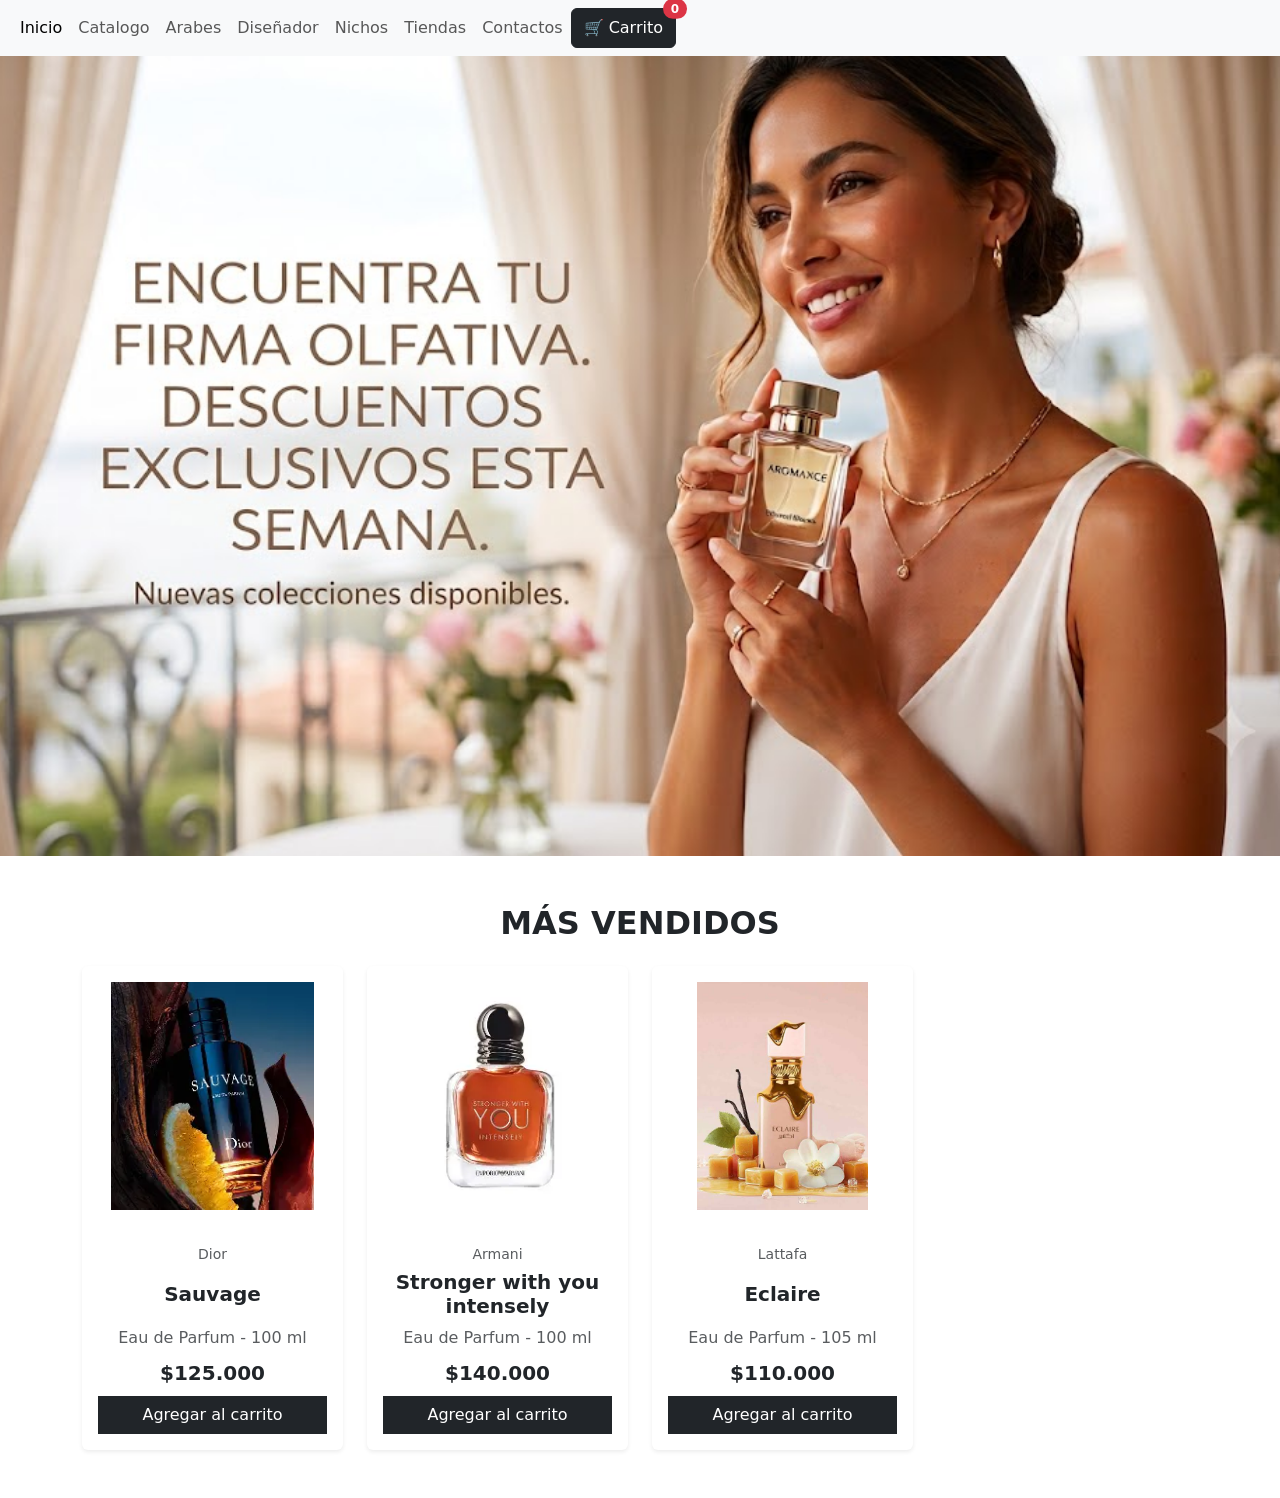
==== index.html @ 147b836c "carrito y nicho" ====
<!DOCTYPE html>
<html lang="en">
<head>
    <meta charset="UTF-8">
    <meta name="viewport" content="width=device-width, initial-scale=1.0">
    <title>Document</title>
    <link rel="stylesheet" href="css/style.css">
    <link href="https://cdn.jsdelivr.net/npm/bootstrap@5.3.8/dist/css/bootstrap.min.css" rel="stylesheet" integrity="sha384-sRIl4kxILFvY47J16cr9ZwB07vP4J8+LH7qKQnuqkuIAvNWLzeN8tE5YBujZqJLB" crossorigin="anonymous">
    <script src="https://cdn.jsdelivr.net/npm/bootstrap@5.3.8/dist/js/bootstrap.bundle.min.js" integrity="sha384-FKyoEForCGlyvwx9Hj09JcYn3nv7wiPVlz7YYwJrWVcXK/BmnVDxM+D2scQbITxI" crossorigin="anonymous"></script>
</head>
<body>

  <nav class="navbar navbar-expand-lg bg-body-tertiary">
    <div class="container-fluid">
      <button class="navbar-toggler" type="button" data-bs-toggle="collapse" data-bs-target="#navbarSupportedContent" aria-controls="navbarSupportedContent" aria-expanded="false" aria-label="Toggle navigation">
        <span class="navbar-toggler-icon"></span>
      </button>
      <div class="collapse navbar-collapse" id="navbarSupportedContent">
        <ul class="navbar-nav me-auto mb-2 mb-lg-0">
          <li class="nav-item">
            <a class="nav-link active" aria-current="page" href="index.html">Inicio</a>
          </li>
          <li class="nav-item">
            <a class="nav-link" href="catalogo.html">Catalogo</a>
          </li>
          <li class="nav-item">
            <a class="nav-link" href="arabes.html">Arabes</a>
          </li>
          <li class="nav-item">
            <a class="nav-link" href="diseñador.html">Diseñador</a>
          </li>
          <li class="nav-item">
            <a class="nav-link" href="nicho.html">Nichos</a>
          </li>
          <li class="nav-item">
            <a class="nav-link" href="tiendas.html">Tiendas</a>
          </li>
          <li class="nav-item">
            <a class="nav-link" href="contacto.html">Contactos</a>
          </li>
          <button class="btn btn-dark position-relative" type="button" data-bs-toggle="offcanvas" data-bs-target="#offcanvasCarrito">
           🛒 Carrito
          <span id="contador-carrito" class="position-absolute top-0 start-100 translate-middle badge rounded-pill bg-danger">
                  0
          </span>
          </button>
          </li>

        </ul>
      </div>
    </div>
  </nav>

<div id="carouselInicio" class="carousel slide" data-bs-ride="carousel">
  <div class="carousel-inner" style="height: 800px !important;">
    <div class="carousel-item active h-100">
      <img src="img/assets/watermarked_img_4464425131527519554.jpg" class="d-block w-100 h-100" alt="Encuentra tu firma olfativa" style="object-fit: cover; object-position: center 20%;">
    </div>
    <div class="carousel-item h-100">
      <img src="img/assets/hombre-con-blue-chanel.jpg" class="d-block w-100 h-100" alt="Perfumes para hombre" style="object-fit: cover; object-position: center 40%;">
    </div>
  </div>
</div>



  <section class="container my-5">
  <h2 class="text-center mb-4 fw-bold">MÁS VENDIDOS</h2>

  <div class="row row-cols-1 row-cols-sm-2 row-cols-md-3 row-cols-lg-4 g-4">

    
    <div class="col">
      <div class="card h-100 border-0 shadow-sm">
        <img src="img/diseñador/descargar.webp" class="card-img-top p-3" alt="Dior Sauvage">
        <div class="card-body text-center d-flex flex-column justify-content-between">
          <div>
            <span class="text-muted small">Dior</span>
            <h5 class="card-title fw-bold mt-1">Sauvage</h5>
            <p class="card-text text-muted">Eau de Parfum - 100 ml</p>
          </div>
          <div>
            <p class="fw-bold text-dark fs-5 my-2">$125.000</p>
            <button onclick="agregarAlCarrito('Sauvage', 125000)" class="btn btn-dark w-100 rounded-0">Agregar al carrito</button>
          </div>
        </div>
      </div>
    </div>


    
    <div class="col">
      <div class="card h-100 border-0 shadow-sm">
        <img src="img/diseñador/OIP (6).webp" class="card-img-top p-3" alt="Stronger with you intensely">
        <div class="card-body text-center d-flex flex-column justify-content-between">
          <div>
            <span class="text-muted small">Armani</span>
            <h5 class="card-title fw-bold mt-1">Stronger with you intensely</h5>
            <p class="card-text text-muted">Eau de Parfum - 100 ml</p>
          </div>
          <div>
            <p class="fw-bold text-dark fs-5 my-2">$140.000</p>
            <button onclick="agregarAlCarrito('Stronger with you intensely', 140000)" class="btn btn-dark w-100 rounded-0">Agregar al carrito</button>

          </div>
        </div>
      </div>
    </div>

    
    <div class="col">
      <div class="card h-100 border-0 shadow-sm">
        <img src="img/arabe/images (2).jpg" class="card-img-top p-3" alt="Eclaire">
        <div class="card-body text-center d-flex flex-column justify-content-between">
          <div>
            <span class="text-muted small">Lattafa</span>
            <h5 class="card-title fw-bold mt-1">Eclaire</h5>
            <p class="card-text text-muted">Eau de Parfum - 105 ml</p>
          </div>
          <div>
            <p class="fw-bold text-dark fs-5 my-2">$110.000</p>
            <button onclick="agregarAlCarrito('Eclaire', 110000)" class="btn btn-dark w-100 rounded-0">Agregar al carrito</button>
          </div>
        </div>
      </div>
    </div>

  </div>
</section>





<!-- Panel Deslizable del Carrito -->
<div class="offcanvas offcanvas-end" tabindex="-1" id="offcanvasCarrito" aria-labelledby="offcanvasCarritoLabel">
  <div class="offcanvas-header border-bottom">
    <h5 class="offcanvas-title fw-bold" id="offcanvasCarritoLabel">Mi Carrito</h5>
    <button type="button" class="btn-close" data-bs-dismiss="offcanvas" aria-label="Close"></button>
  </div>
  
  <div class="offcanvas-body d-flex flex-column">
    <!-- Lista donde se renderizan los productos -->
    <ul id="lista-carrito" class="list-group list-group-flush mb-auto">
      <li class="list-group-item text-muted text-center py-4">El carrito está vacío</li>
    </ul>

    <!-- Resumen de pago -->
    <div class="border-top pt-3">
      <div class="d-flex justify-content-between fw-bold fs-5 mb-3">
        <span>Total:</span>
        <span id="total-carrito">$0</span>
      </div>
      <button class="btn btn-dark w-100 rounded-0 py-2">Finalizar Compra</button>
    </div>
  </div>
</div>

</body>


<script>
  const carrito = [];

  function agregarAlCarrito(nombre, precio) {
    carrito.push({ nombre, precio });
    actualizarCarritoUI();
  }

  function eliminarDelCarrito(index) {
    carrito.splice(index, 1);
    actualizarCarritoUI();
  }

  function actualizarCarritoUI() {
    const contador = document.getElementById('contador-carrito');
    const lista = document.getElementById('lista-carrito');
    const totalElement = document.getElementById('total-carrito');

    // 1. Actualizar el contador del botón
    contador.textContent = carrito.length;

    // 2. Si está vacío, mostrar mensaje por defecto
    if (carrito.length === 0) {
      lista.innerHTML = '<li class="list-group-item text-muted text-center py-4">El carrito está vacío</li>';
      totalElement.textContent = '$0';
      return;
    }

    // 3. Renderizar items y calcular suma
    lista.innerHTML = '';
    let total = 0;

    carrito.forEach((producto, index) => {
      total += producto.precio;
      lista.innerHTML += `
        <li class="list-group-item d-flex justify-content-between align-items-center px-0 py-3">
          <div>
            <h6 class="my-0 fw-bold">${producto.nombre}</h6>
            <small class="text-muted">$${producto.precio.toLocaleString('es-CL')}</small>
          </div>
          <button class="btn btn-sm btn-outline-danger border-0" onclick="eliminarDelCarrito(${index})">✕</button>
        </li>
      `;
    });

    totalElement.textContent = `$${total.toLocaleString('es-CL')}`;
  }
</script>


</html>
---- css/style.css ----
body {
    font-family: Arial, sans-serif;
    background-color: #f8f9fa;
}

footer {
    background-color: #000000;
    color: #ffffff;
    text-align: center;
    padding: 15px 0;
    margin-top: 30px;
}
.extracto-seccion {
    text-align: center;
    max-width: 800px;
    margin: 20px auto;
    padding: 0 15px;
}
.menu-custom {
    background-color: #0d6efd;
    padding: 10px;
    text-align: center;
}

.menu-custom a {
    color: #ffffff;
    text-decoration: none;
    font-weight: bold;
    margin: 0 5px;
}

.menu-custom a:hover {
    text-decoration: underline;
}
.colorUnico {
    color: #5f0202;
    font-family: 'Franklin Gothic Medium', 'Arial Narrow', Arial, sans-serif;
}

/* 1. Controla el tamaño y encuadre de las imágenes */
.card-img-top {
  height: 260px;
  object-fit: contain; /* Usa 'cover' si prefieres que la imagen llene la tarjeta sin dejar espacios */
}

/* 2. Reserva un espacio uniforme para títulos de 1 o 2 líneas */
.card-title {
  min-height: 48px;
  display: flex;
  align-items: center;
  justify-content: center;
  margin-bottom: 0.5rem;
}
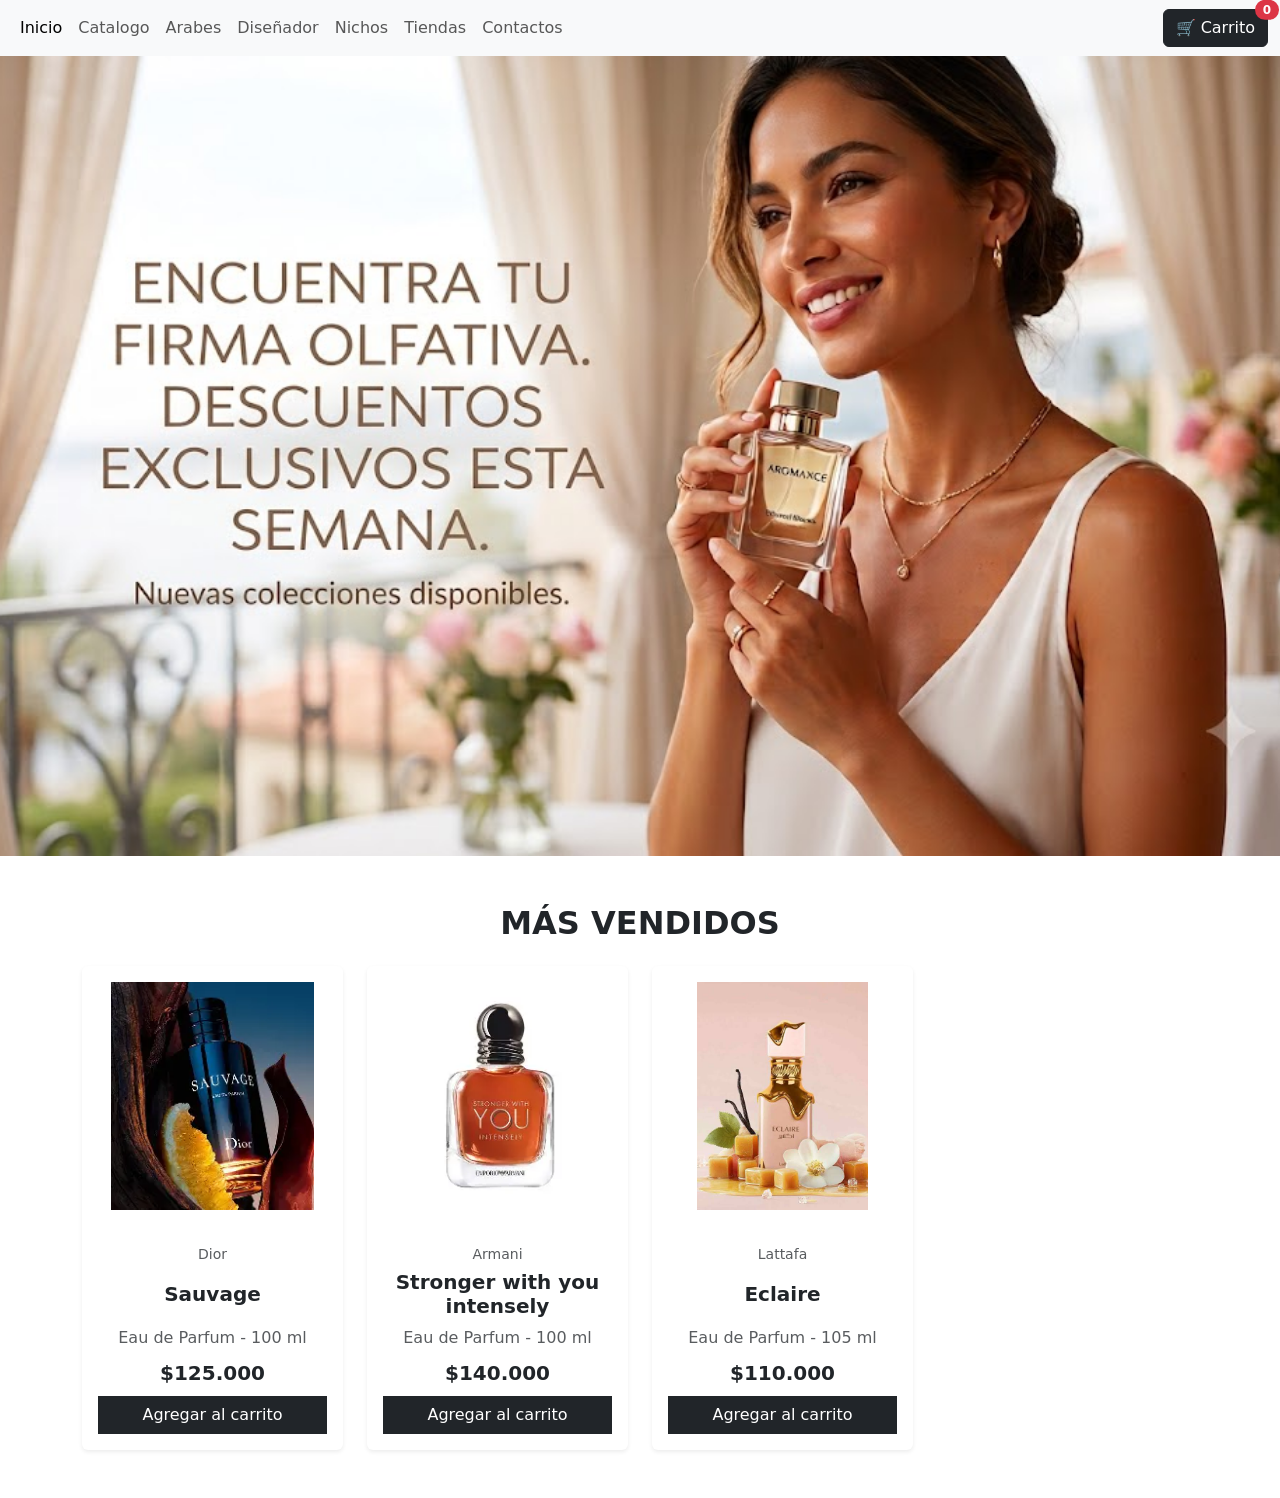
==== commit a1511898: "cambio posicion carrito en nav" ====
--- a/index.html
+++ b/index.html
@@ -38,15 +38,13 @@
           <li class="nav-item">
             <a class="nav-link" href="contacto.html">Contactos</a>
           </li>
-          <button class="btn btn-dark position-relative" type="button" data-bs-toggle="offcanvas" data-bs-target="#offcanvasCarrito">
+        </ul>
+        <button class="btn btn-dark position-relative" type="button" data-bs-toggle="offcanvas" data-bs-target="#offcanvasCarrito">
            🛒 Carrito
           <span id="contador-carrito" class="position-absolute top-0 start-100 translate-middle badge rounded-pill bg-danger">
                   0
           </span>
           </button>
-          </li>
-
-        </ul>
       </div>
     </div>
   </nav>
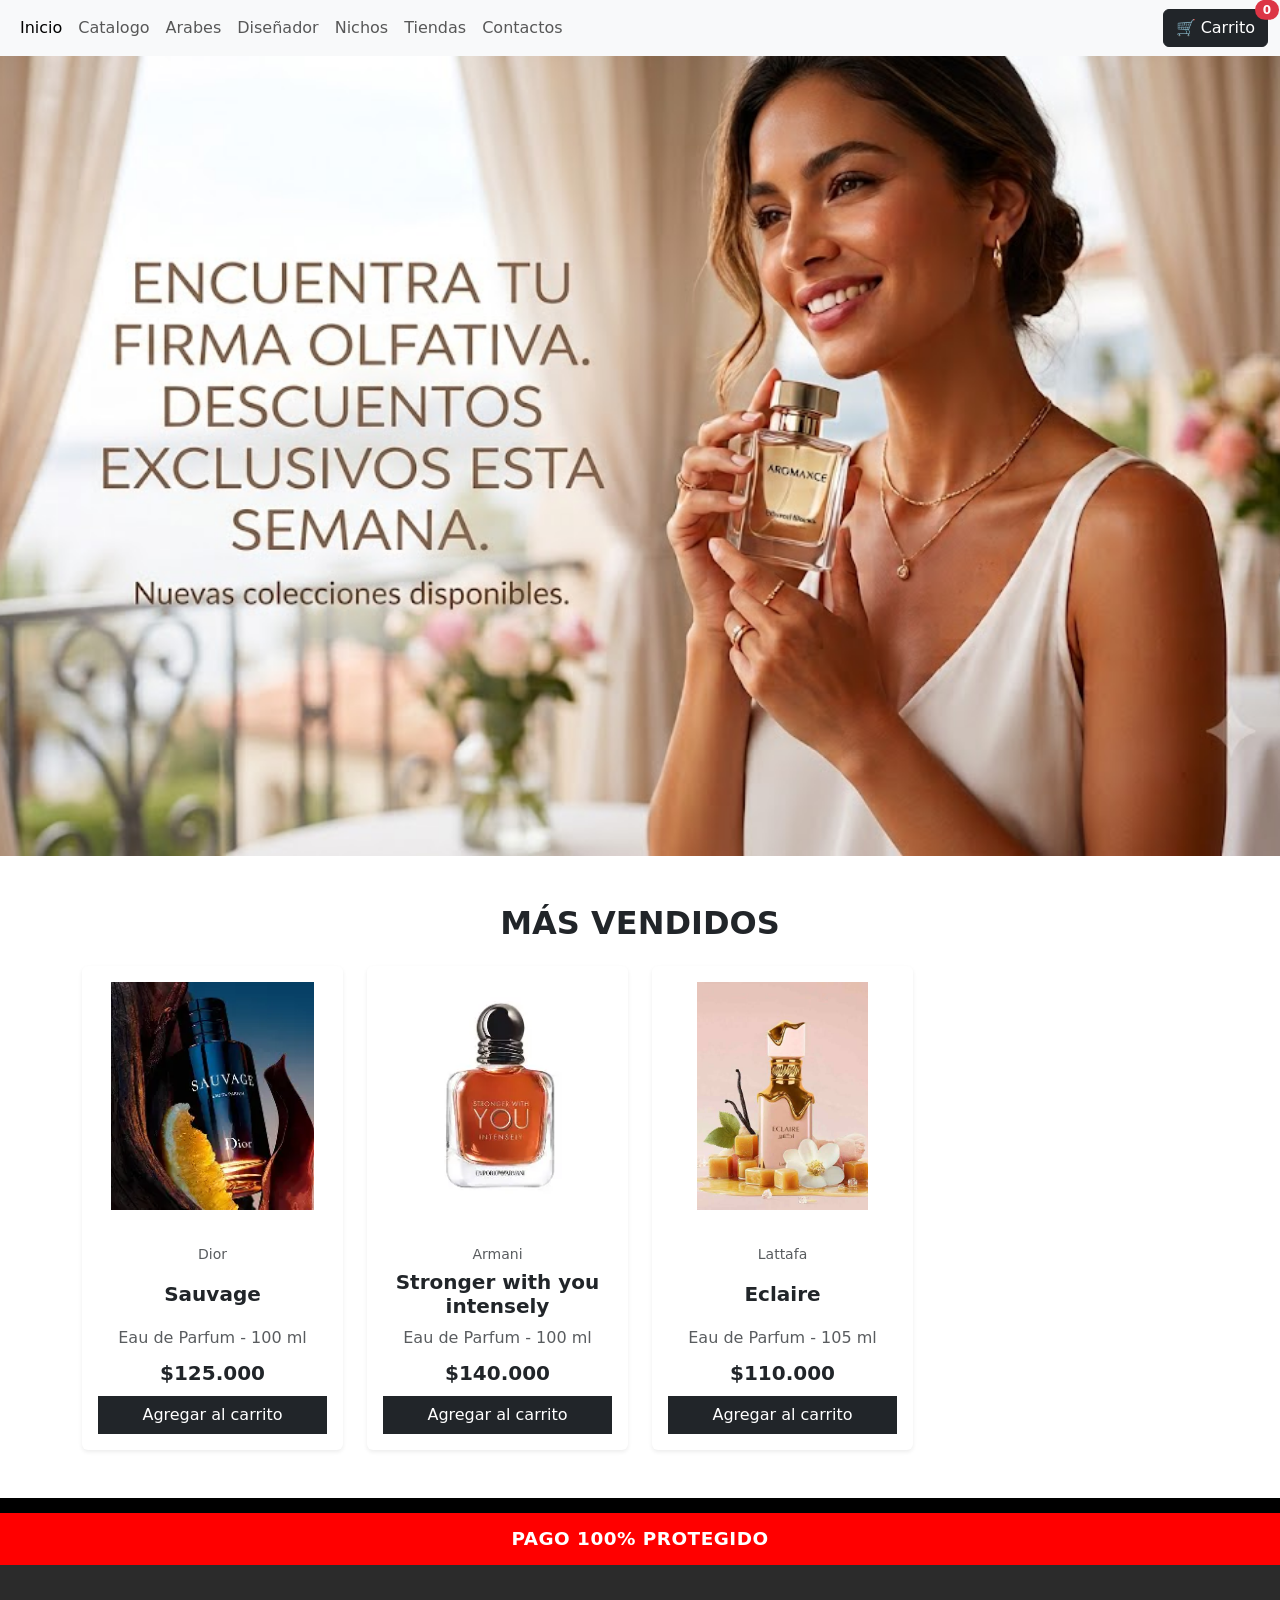
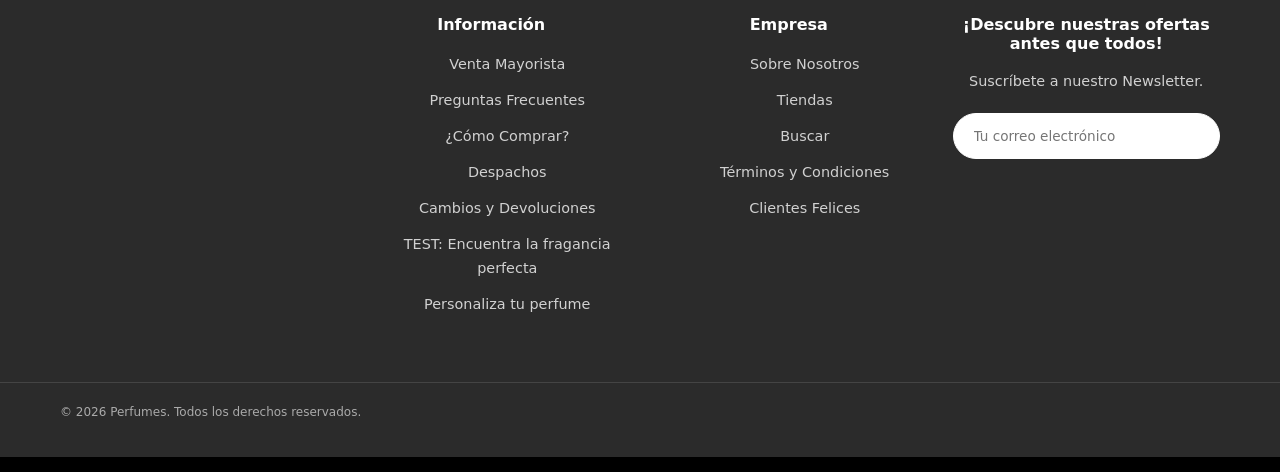
==== commit 353ff58b: "Cambios de nombres y  add Foorter" ====
--- a/index.html
+++ b/index.html
@@ -127,6 +127,67 @@
 </section>
 
 
+<footer class="site-footer">
+        <div class="footer-top-bar">
+            PAGO 100% PROTEGIDO
+        </div>
+
+        <div class="footer-content">
+            <div class="footer-container">
+            
+            <div class="footer-col footer-brand">
+                
+                <div class="social-icons">
+                <a href="#" aria-label="Facebook"><i class="fa-brands fa-facebook-f"></i></a>
+                <a href="#" aria-label="Instagram"><i class="fa-brands fa-instagram"></i></a>
+                <a href="#" aria-label="TikTok"><i class="fa-brands fa-tiktok"></i></a>
+                </div>
+            </div>
+
+            <div class="footer-col">
+                <h4>Información</h4>
+                <ul>
+                <li><a href="#">Venta Mayorista</a></li>
+                <li><a href="#">Preguntas Frecuentes</a></li>
+                <li><a href="#">¿Cómo Comprar?</a></li>
+                <li><a href="#">Despachos</a></li>
+                <li><a href="#">Cambios y Devoluciones</a></li>
+                <li><a href="#">TEST: Encuentra la fragancia perfecta</a></li>
+                <li><a href="#">Personaliza tu perfume</a></li>
+                </ul>
+            </div>
+
+            <div class="footer-col">
+                <h4>Empresa</h4>
+                <ul>
+                <li><a href="#">Sobre Nosotros</a></li>
+                <li><a href="#">Tiendas</a></li>
+                <li><a href="#">Buscar</a></li>
+                <li><a href="#">Términos y Condiciones</a></li>
+                <li><a href="#">Clientes Felices</a></li>
+                </ul>
+            </div>
+
+            <div class="footer-col footer-newsletter">
+                <h4>¡Descubre nuestras ofertas antes que todos!</h4>
+                <p>Suscríbete a nuestro Newsletter.</p>
+                <form class="newsletter-form" onsubmit="event.preventDefault();">
+                <input type="email" placeholder="Tu correo electrónico" required>
+                <button type="submit" aria-label="Suscribirse">
+                    <i class="fa-solid fa-arrow-right"></i>
+                </button>
+                </form>
+            </div>
+
+            </div>
+
+            <div class="footer-bottom">
+            <div class="footer-container">
+                <p>© 2026 Perfumes. Todos los derechos reservados.</p>
+            </div>
+            </div>
+        </div>
+    </footer>
 
 
 
--- a/css/style.css
+++ b/css/style.css
@@ -51,4 +51,351 @@
   align-items: center;
   justify-content: center;
   margin-bottom: 0.5rem;
+}
+
+.store-card{
+    margin-bottom: 40px;
+    text-align: center;
+
+}
+
+.store-card h2 {
+    
+    font-size: 24px;
+    font-weight: 700;
+    margin-bottom: 8px;
+}
+
+.store-card .adress {
+    color: #555555;
+    font-size: 15px;
+    line-height: 1.4;
+    margin-bottom: 20px;
+}
+
+.store-card h3 {
+    font-size: 20px;
+    font-weight: 700;
+    margin-bottom: 12px;
+}
+
+.schedule li {
+    font-size: 15px;
+    margin-bottom: 4px;
+    color: #333333
+}
+
+.map-link {
+    display: inline-block;
+    color: #e62222;
+    text-decoration: underline;
+    font-weight: 600;
+    font-size: 15px;
+    margin-bottom: 20px;
+}
+
+.store_image , .tienda_info{
+    flex: 1;
+}
+
+.tienda-contendor {
+    display: flex;
+    align-items: center;
+    justify-content: center;
+    gap: 40px;
+    max-width: 900px;
+    margin: 20px auto;
+}
+
+.tienda_info{
+    text-align: left;
+}
+
+.store_image img {
+    width: 100%;
+    height: auto;
+    border-radius: 8px;
+    object-fit: cover;
+}
+
+/* Configuración general */
+body {
+  font-family: 'Segoe UI', Roboto, Helvetica, Arial, sans-serif;
+  color: #333;
+}
+
+.tiendas-container {
+  max-width: 1000px;
+  margin: 0 auto;
+  padding: 40px 20px;
+}
+
+/* Encabezado principal */
+.tiendas-header {
+  text-align: center;
+  max-width: 650px;
+  margin: 0 auto 40px;
+}
+
+.tiendas-header h2 {
+  font-size: 2rem;
+  font-weight: 700;
+  margin-bottom: 12px;
+}
+
+.tiendas-header p {
+  color: #666;
+  font-size: 0.95rem;
+  line-height: 1.5;
+}
+
+/* Estructura de la tienda (Layout) */
+.tienda-card {
+  display: flex;
+  flex-direction: column;
+  gap: 30px;
+  align-items: center;
+}
+
+/* Imagen */
+.tienda-imagen {
+  flex: 1;
+  width: 100%;
+}
+
+.tienda-imagen img {
+  width: 100%;
+  height: auto;
+  display: block;
+  object-fit: cover;
+}
+
+/* Detalles del texto */
+.tienda-detalle {
+  flex: 1;
+  width: 100%;
+}
+
+.tienda-detalle h3 {
+  font-size: 1.6rem;
+  font-weight: 700;
+  margin-bottom: 10px;
+}
+
+.direccion {
+  color: #777;
+  font-size: 0.85rem;
+  line-height: 1.4;
+  margin-bottom: 20px;
+}
+
+.tienda-detalle h4 {
+  font-size: 1.25rem;
+  font-weight: 700;
+  margin-bottom: 12px;
+}
+
+.horarios-lista {
+  list-style: none;
+  padding: 0;
+  margin: 0 0 24px 0;
+}
+
+.horarios-lista li {
+  font-size: 0.85rem;
+  color: #555;
+  margin-bottom: 3px;
+}
+
+.horarios-lista strong {
+  color: #222;
+  font-weight: 600;
+}
+
+.mapa-link {
+  color: #d93838;
+  font-size: 0.85rem;
+  text-decoration: underline;
+}
+
+/* Pantallas medianas y grandes (Desktop) */
+@media (min-width: 768px) {
+  .tienda-card {
+    flex-direction: row;
+    align-items: flex-start;
+  }
+}
+
+
+/*##### footer
+
+
+/* Reseteo básico y tipografía */
+* {
+  box-sizing: border-box;
+  margin: 0;
+  padding: 0;
+}
+
+body {
+  font-family: 'Segoe UI', Roboto, Helvetica, Arial, sans-serif;
+}
+
+/* Footer contenedor principal */
+.site-footer {
+  width: 100%;
+  color: #ffffff;
+}
+
+/* 1. Barra superior roja */
+.footer-top-bar {
+  background-color: #ff0000;
+  color: #ffffff;
+  text-align: center;
+  font-weight: 800;
+  font-size: 1.15rem;
+  padding: 12px 20px;
+  letter-spacing: 0.5px;
+}
+
+/* 2. Cuerpo del footer */
+.footer-content {
+  background-color: #2b2b2b;
+  padding-top: 50px;
+}
+
+.footer-container {
+  max-width: 1200px;
+  margin: 0 auto;
+  padding: 0 20px;
+  display: flex;
+  flex-wrap: wrap;
+  justify-content: space-between;
+  gap: 30px;
+}
+
+/* Columnas */
+.footer-col {
+  flex: 1;
+  min-width: 220px;
+}
+
+.footer-col h4 {
+  font-size: 1rem;
+  font-weight: 700;
+  margin-bottom: 18px;
+  color: #ffffff;
+}
+
+.footer-col ul {
+  list-style: none;
+}
+
+.footer-col ul li {
+  margin-bottom: 12px;
+}
+
+.footer-col ul li a {
+  color: #d1d1d1;
+  text-decoration: none;
+  font-size: 0.9rem;
+  transition: color 0.2s;
+}
+
+.footer-col ul li a:hover {
+  color: #ffffff;
+}
+
+/* Columna 1: Brand e íconos */
+.footer-brand {
+  display: flex;
+  flex-direction: column;
+  align-items: flex-start;
+  gap: 20px;
+}
+
+.footer-badge {
+  width: 110px;
+  height: auto;
+}
+
+.social-icons {
+  display: flex;
+  gap: 15px;
+}
+
+.social-icons a {
+  color: #ffffff;
+  font-size: 1.1rem;
+  text-decoration: none;
+  transition: opacity 0.2s;
+}
+
+.social-icons a:hover {
+  opacity: 0.7;
+}
+
+/* Columna 4: Formulario Newsletter */
+.footer-newsletter p {
+  color: #d1d1d1;
+  font-size: 0.9rem;
+  margin-bottom: 20px;
+}
+
+.newsletter-form {
+  position: relative;
+  width: 100%;
+  max-width: 320px;
+}
+
+.newsletter-form input {
+  width: 100%;
+  padding: 12px 45px 12px 20px;
+  border-radius: 50px;
+  border: 1px solid #ffffff;
+  background: #ffffff;
+  font-size: 0.85rem;
+  outline: none;
+  color: #333;
+}
+
+.newsletter-form button {
+  position: absolute;
+  right: 5px;
+  top: 50%;
+  transform: translateY(-50%);
+  background: transparent;
+  border: none;
+  width: 35px;
+  height: 35px;
+  cursor: pointer;
+  color: #333;
+  font-size: 1rem;
+  display: flex;
+  align-items: center;
+  justify-content: center;
+}
+
+/* 3. Copyright / Fondo de página */
+.footer-bottom {
+  margin-top: 50px;
+  border-top: 1px solid #444444;
+  padding: 20px 0;
+}
+
+.footer-bottom p {
+  color: #aaaaaa;
+  font-size: 0.75rem;
+}
+
+/* Ajustes Responsive (Móviles) */
+@media (max-width: 768px) {
+  .footer-container {
+    flex-direction: column;
+    gap: 30px;
+  }
+  
+  .newsletter-form {
+    max-width: 100%;
+  }
 }
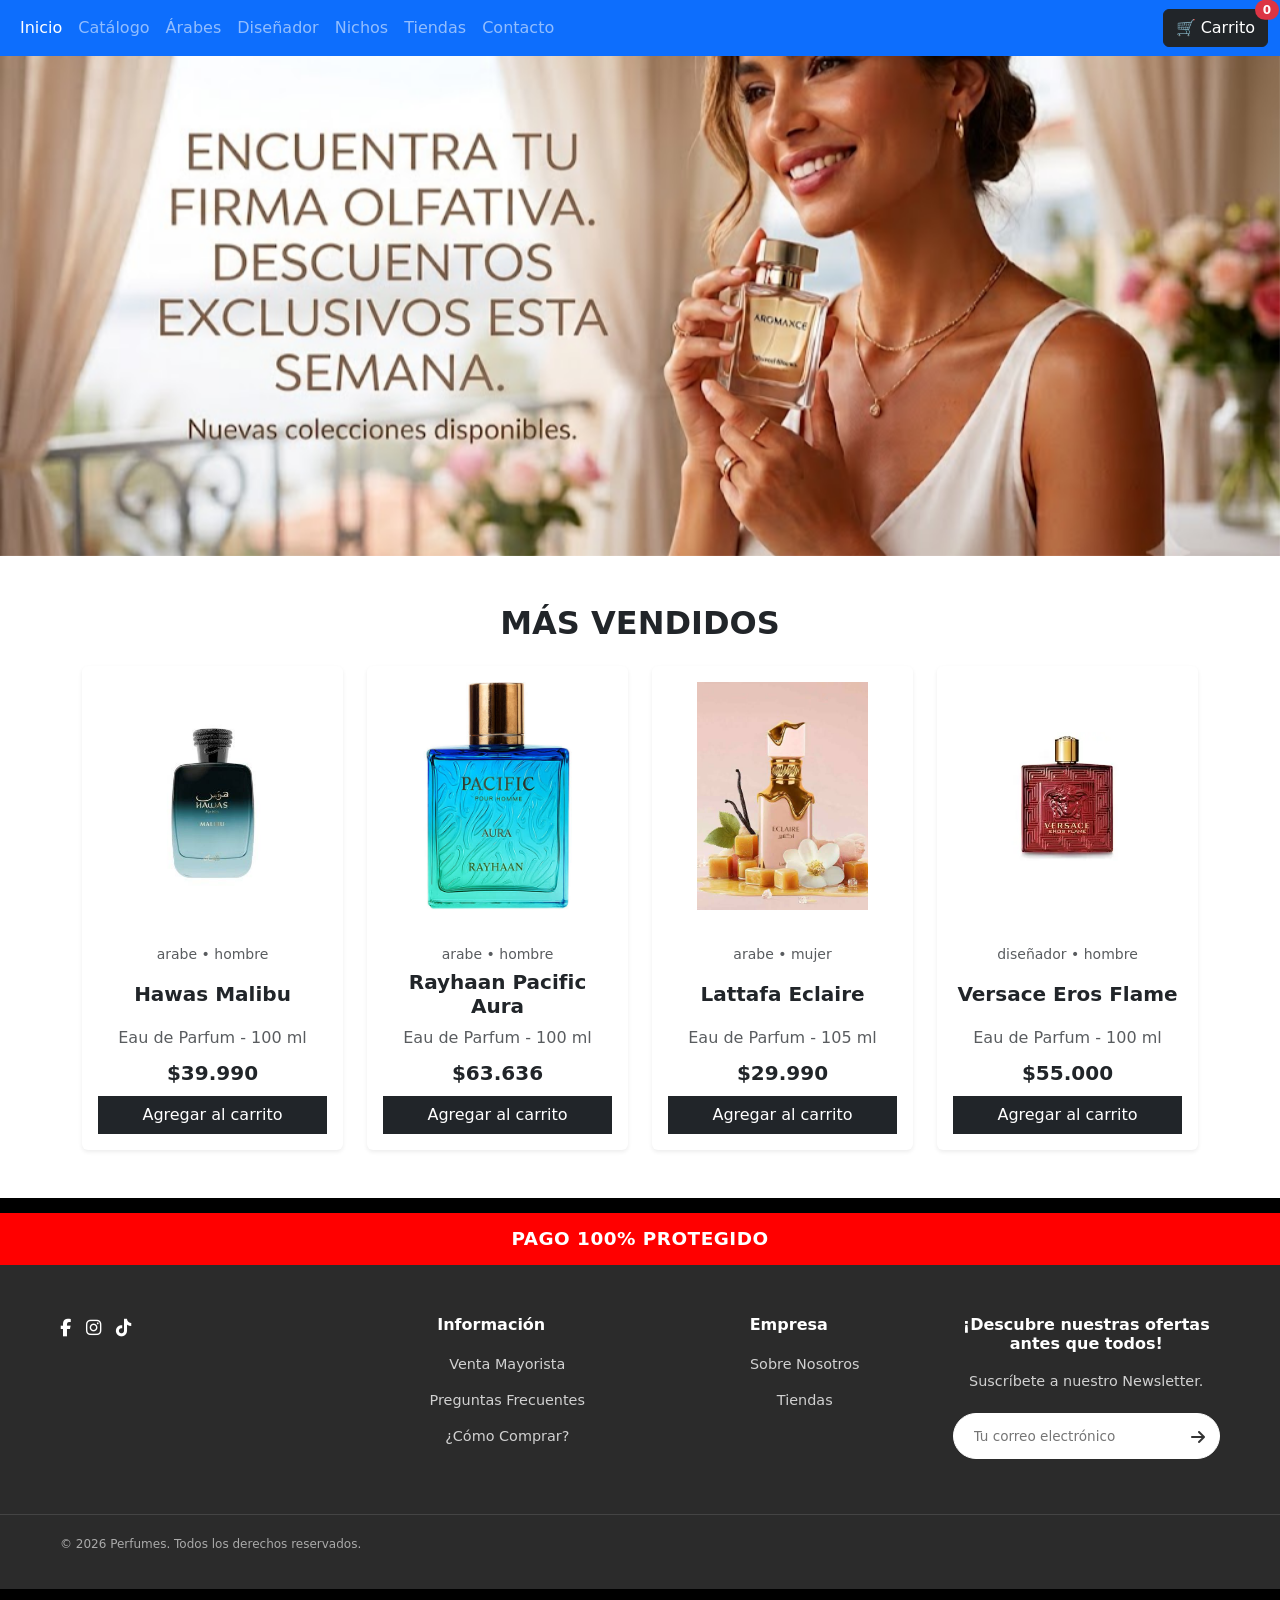
==== commit 9fee7b43: "Add json y js + cambios estructurales de todos los HTML" ====
--- a/index.html
+++ b/index.html
@@ -1,271 +1,140 @@
 <!DOCTYPE html>
-<html lang="en">
+<html lang="es">
 <head>
     <meta charset="UTF-8">
     <meta name="viewport" content="width=device-width, initial-scale=1.0">
-    <title>Document</title>
+    <title>Inicio - Perfumes</title>
     <link rel="stylesheet" href="css/style.css">
-    <link href="https://cdn.jsdelivr.net/npm/bootstrap@5.3.8/dist/css/bootstrap.min.css" rel="stylesheet" integrity="sha384-sRIl4kxILFvY47J16cr9ZwB07vP4J8+LH7qKQnuqkuIAvNWLzeN8tE5YBujZqJLB" crossorigin="anonymous">
-    <script src="https://cdn.jsdelivr.net/npm/bootstrap@5.3.8/dist/js/bootstrap.bundle.min.js" integrity="sha384-FKyoEForCGlyvwx9Hj09JcYn3nv7wiPVlz7YYwJrWVcXK/BmnVDxM+D2scQbITxI" crossorigin="anonymous"></script>
+    <link href="https://cdn.jsdelivr.net/npm/bootstrap@5.3.3/dist/css/bootstrap.min.css" rel="stylesheet">
+    <link rel="stylesheet" href="https://cdnjs.cloudflare.com/ajax/libs/font-awesome/6.5.1/css/all.min.css">
 </head>
 <body>
 
-  <nav class="navbar navbar-expand-lg bg-body-tertiary">
-    <div class="container-fluid">
-      <button class="navbar-toggler" type="button" data-bs-toggle="collapse" data-bs-target="#navbarSupportedContent" aria-controls="navbarSupportedContent" aria-expanded="false" aria-label="Toggle navigation">
-        <span class="navbar-toggler-icon"></span>
-      </button>
-      <div class="collapse navbar-collapse" id="navbarSupportedContent">
-        <ul class="navbar-nav me-auto mb-2 mb-lg-0">
-          <li class="nav-item">
-            <a class="nav-link active" aria-current="page" href="index.html">Inicio</a>
-          </li>
-          <li class="nav-item">
-            <a class="nav-link" href="catalogo.html">Catalogo</a>
-          </li>
-          <li class="nav-item">
-            <a class="nav-link" href="arabes.html">Arabes</a>
-          </li>
-          <li class="nav-item">
-            <a class="nav-link" href="diseñador.html">Diseñador</a>
-          </li>
-          <li class="nav-item">
-            <a class="nav-link" href="nicho.html">Nichos</a>
-          </li>
-          <li class="nav-item">
-            <a class="nav-link" href="tiendas.html">Tiendas</a>
-          </li>
-          <li class="nav-item">
-            <a class="nav-link" href="contacto.html">Contactos</a>
-          </li>
-        </ul>
-        <button class="btn btn-dark position-relative" type="button" data-bs-toggle="offcanvas" data-bs-target="#offcanvasCarrito">
-           🛒 Carrito
-          <span id="contador-carrito" class="position-absolute top-0 start-100 translate-middle badge rounded-pill bg-danger">
-                  0
-          </span>
-          </button>
-      </div>
-    </div>
-  </nav>
+    <!-- Navegación -->
+    <nav class="navbar navbar-expand-lg navbar-dark bg-primary">
+        <div class="container-fluid">
+            <button class="navbar-toggler" type="button" data-bs-toggle="collapse" data-bs-target="#navbarSupportedContent" aria-controls="navbarSupportedContent" aria-expanded="false" aria-label="Toggle navigation">
+                <span class="navbar-toggler-icon"></span>
+            </button>
+            <div class="collapse navbar-collapse" id="navbarSupportedContent">
+                <ul class="navbar-nav me-auto mb-2 mb-lg-0">
+                    <li class="nav-item">
+                        <a class="nav-link active" aria-current="page" href="index.html">Inicio</a>
+                    </li>
+                    <li class="nav-item">
+                        <a class="nav-link" href="catalogo.html">Catálogo</a>
+                    </li>
+                    <li class="nav-item">
+                        <a class="nav-link" href="arabes.html">Árabes</a>
+                    </li>
+                    <li class="nav-item">
+                        <a class="nav-link" href="diseñador.html">Diseñador</a>
+                    </li>
+                    <li class="nav-item">
+                        <a class="nav-link" href="nicho.html">Nichos</a>
+                    </li>
+                    <li class="nav-item">
+                        <a class="nav-link" href="tiendas.html">Tiendas</a>
+                    </li>
+                    <li class="nav-item">
+                        <a class="nav-link" href="contacto.html">Contacto</a>
+                    </li>
+                </ul>
+                <button class="btn btn-dark position-relative" type="button" data-bs-toggle="offcanvas" data-bs-target="#offcanvasCarrito">
+                    🛒 Carrito
+                    <span id="contador-carrito" class="position-absolute top-0 start-100 translate-middle badge rounded-pill bg-danger">
+                        0
+                    </span>
+                </button>
+            </div>
+        </div>
+    </nav>
 
-<div id="carouselInicio" class="carousel slide" data-bs-ride="carousel">
-  <div class="carousel-inner" style="height: 800px !important;">
-    <div class="carousel-item active h-100">
-      <img src="img/assets/watermarked_img_4464425131527519554.jpg" class="d-block w-100 h-100" alt="Encuentra tu firma olfativa" style="object-fit: cover; object-position: center 20%;">
-    </div>
-    <div class="carousel-item h-100">
-      <img src="img/assets/hombre-con-blue-chanel.jpg" class="d-block w-100 h-100" alt="Perfumes para hombre" style="object-fit: cover; object-position: center 40%;">
-    </div>
-  </div>
-</div>
-
-
-
-  <section class="container my-5">
-  <h2 class="text-center mb-4 fw-bold">MÁS VENDIDOS</h2>
-
-  <div class="row row-cols-1 row-cols-sm-2 row-cols-md-3 row-cols-lg-4 g-4">
-
-    
-    <div class="col">
-      <div class="card h-100 border-0 shadow-sm">
-        <img src="img/diseñador/descargar.webp" class="card-img-top p-3" alt="Dior Sauvage">
-        <div class="card-body text-center d-flex flex-column justify-content-between">
-          <div>
-            <span class="text-muted small">Dior</span>
-            <h5 class="card-title fw-bold mt-1">Sauvage</h5>
-            <p class="card-text text-muted">Eau de Parfum - 100 ml</p>
-          </div>
-          <div>
-            <p class="fw-bold text-dark fs-5 my-2">$125.000</p>
-            <button onclick="agregarAlCarrito('Sauvage', 125000)" class="btn btn-dark w-100 rounded-0">Agregar al carrito</button>
-          </div>
+    <!-- Carrusel de Inicio (Cambio cada 2.8 segundos) -->
+    <div id="carouselInicio" class="carousel slide" data-bs-ride="carousel" data-bs-interval="2500">
+        <div class="carousel-inner" style="height: 500px;">
+            <div class="carousel-item active h-100" data-bs-interval="2800">
+                <img src="img/assets/watermarked_img_4464425131527519554.jpg" class="d-block w-100 h-100" alt="Encuentra tu firma olfativa" style="object-fit: cover; object-position: center;">
+            </div>
+            <div class="carousel-item h-100" data-bs-interval="2800">
+                <img src="img/assets/hombre-con-blue-chanel.jpg" class="d-block w-100 h-100" alt="Perfumes para hombre" style="object-fit: cover; object-position: center;">
+            </div>
         </div>
-      </div>
     </div>
 
+    <!-- Sección de Productos Dinámicos -->
+    <section class="container my-5">
+        <h2 class="text-center mb-4 fw-bold">MÁS VENDIDOS</h2>
+        <div class="row row-cols-1 row-cols-sm-2 row-cols-md-3 row-cols-lg-4 g-4" id="contenedor-productos"></div>
+    </section>
 
-    
-    <div class="col">
-      <div class="card h-100 border-0 shadow-sm">
-        <img src="img/diseñador/OIP (6).webp" class="card-img-top p-3" alt="Stronger with you intensely">
-        <div class="card-body text-center d-flex flex-column justify-content-between">
-          <div>
-            <span class="text-muted small">Armani</span>
-            <h5 class="card-title fw-bold mt-1">Stronger with you intensely</h5>
-            <p class="card-text text-muted">Eau de Parfum - 100 ml</p>
-          </div>
-          <div>
-            <p class="fw-bold text-dark fs-5 my-2">$140.000</p>
-            <button onclick="agregarAlCarrito('Stronger with you intensely', 140000)" class="btn btn-dark w-100 rounded-0">Agregar al carrito</button>
-
-          </div>
-        </div>
-      </div>
-    </div>
-
-    
-    <div class="col">
-      <div class="card h-100 border-0 shadow-sm">
-        <img src="img/arabe/images (2).jpg" class="card-img-top p-3" alt="Eclaire">
-        <div class="card-body text-center d-flex flex-column justify-content-between">
-          <div>
-            <span class="text-muted small">Lattafa</span>
-            <h5 class="card-title fw-bold mt-1">Eclaire</h5>
-            <p class="card-text text-muted">Eau de Parfum - 105 ml</p>
-          </div>
-          <div>
-            <p class="fw-bold text-dark fs-5 my-2">$110.000</p>
-            <button onclick="agregarAlCarrito('Eclaire', 110000)" class="btn btn-dark w-100 rounded-0">Agregar al carrito</button>
-          </div>
-        </div>
-      </div>
-    </div>
-
-  </div>
-</section>
-
-
-<footer class="site-footer">
-        <div class="footer-top-bar">
-            PAGO 100% PROTEGIDO
-        </div>
-
+    <!-- Footer -->
+    <footer class="site-footer">
+        <div class="footer-top-bar">PAGO 100% PROTEGIDO</div>
         <div class="footer-content">
             <div class="footer-container">
-            
-            <div class="footer-col footer-brand">
-                
-                <div class="social-icons">
-                <a href="#" aria-label="Facebook"><i class="fa-brands fa-facebook-f"></i></a>
-                <a href="#" aria-label="Instagram"><i class="fa-brands fa-instagram"></i></a>
-                <a href="#" aria-label="TikTok"><i class="fa-brands fa-tiktok"></i></a>
+                <div class="footer-col footer-brand">
+                    <div class="social-icons">
+                        <a href="#" aria-label="Facebook"><i class="fa-brands fa-facebook-f"></i></a>
+                        <a href="#" aria-label="Instagram"><i class="fa-brands fa-instagram"></i></a>
+                        <a href="#" aria-label="TikTok"><i class="fa-brands fa-tiktok"></i></a>
+                    </div>
+                </div>
+                <div class="footer-col">
+                    <h4>Información</h4>
+                    <ul>
+                        <li><a href="#">Venta Mayorista</a></li>
+                        <li><a href="#">Preguntas Frecuentes</a></li>
+                        <li><a href="#">¿Cómo Comprar?</a></li>
+                    </ul>
+                </div>
+                <div class="footer-col">
+                    <h4>Empresa</h4>
+                    <ul>
+                        <li><a href="#">Sobre Nosotros</a></li>
+                        <li><a href="#">Tiendas</a></li>
+                    </ul>
+                </div>
+                <div class="footer-col footer-newsletter">
+                    <h4>¡Descubre nuestras ofertas antes que todos!</h4>
+                    <p>Suscríbete a nuestro Newsletter.</p>
+                    <form class="newsletter-form" onsubmit="event.preventDefault();">
+                        <input type="email" placeholder="Tu correo electrónico" required>
+                        <button type="submit" aria-label="Suscribirse"><i class="fa-solid fa-arrow-right"></i></button>
+                    </form>
                 </div>
             </div>
-
-            <div class="footer-col">
-                <h4>Información</h4>
-                <ul>
-                <li><a href="#">Venta Mayorista</a></li>
-                <li><a href="#">Preguntas Frecuentes</a></li>
-                <li><a href="#">¿Cómo Comprar?</a></li>
-                <li><a href="#">Despachos</a></li>
-                <li><a href="#">Cambios y Devoluciones</a></li>
-                <li><a href="#">TEST: Encuentra la fragancia perfecta</a></li>
-                <li><a href="#">Personaliza tu perfume</a></li>
-                </ul>
-            </div>
-
-            <div class="footer-col">
-                <h4>Empresa</h4>
-                <ul>
-                <li><a href="#">Sobre Nosotros</a></li>
-                <li><a href="#">Tiendas</a></li>
-                <li><a href="#">Buscar</a></li>
-                <li><a href="#">Términos y Condiciones</a></li>
-                <li><a href="#">Clientes Felices</a></li>
-                </ul>
-            </div>
-
-            <div class="footer-col footer-newsletter">
-                <h4>¡Descubre nuestras ofertas antes que todos!</h4>
-                <p>Suscríbete a nuestro Newsletter.</p>
-                <form class="newsletter-form" onsubmit="event.preventDefault();">
-                <input type="email" placeholder="Tu correo electrónico" required>
-                <button type="submit" aria-label="Suscribirse">
-                    <i class="fa-solid fa-arrow-right"></i>
-                </button>
-                </form>
-            </div>
-
-            </div>
-
             <div class="footer-bottom">
-            <div class="footer-container">
-                <p>© 2026 Perfumes. Todos los derechos reservados.</p>
-            </div>
+                <div class="footer-container">
+                    <p>© 2026 Perfumes. Todos los derechos reservados.</p>
+                </div>
             </div>
         </div>
     </footer>
 
+    <!-- Panel Deslizable del Carrito -->
+    <div class="offcanvas offcanvas-end" tabindex="-1" id="offcanvasCarrito" aria-labelledby="offcanvasCarritoLabel">
+        <div class="offcanvas-header border-bottom">
+            <h5 class="offcanvas-title fw-bold" id="offcanvasCarritoLabel">Mi Carrito</h5>
+            <button type="button" class="btn-close" data-bs-dismiss="offcanvas" aria-label="Close"></button>
+        </div>
+        <div class="offcanvas-body d-flex flex-column">
+            <ul id="lista-carrito" class="list-group list-group-flush mb-auto">
+                <li class="list-group-item text-muted text-center py-4">El carrito está vacío</li>
+            </ul>
+            <div class="border-top pt-3">
+                <div class="d-flex justify-content-between fw-bold fs-5 mb-3">
+                    <span>Total:</span>
+                    <span id="total-carrito">$0</span>
+                </div>
+                <button class="btn btn-dark w-100 rounded-0 py-2">Finalizar Compra</button>
+            </div>
+        </div>
+    </div>
 
-
-<!-- Panel Deslizable del Carrito -->
-<div class="offcanvas offcanvas-end" tabindex="-1" id="offcanvasCarrito" aria-labelledby="offcanvasCarritoLabel">
-  <div class="offcanvas-header border-bottom">
-    <h5 class="offcanvas-title fw-bold" id="offcanvasCarritoLabel">Mi Carrito</h5>
-    <button type="button" class="btn-close" data-bs-dismiss="offcanvas" aria-label="Close"></button>
-  </div>
-  
-  <div class="offcanvas-body d-flex flex-column">
-    <!-- Lista donde se renderizan los productos -->
-    <ul id="lista-carrito" class="list-group list-group-flush mb-auto">
-      <li class="list-group-item text-muted text-center py-4">El carrito está vacío</li>
-    </ul>
-
-    <!-- Resumen de pago -->
-    <div class="border-top pt-3">
-      <div class="d-flex justify-content-between fw-bold fs-5 mb-3">
-        <span>Total:</span>
-        <span id="total-carrito">$0</span>
-      </div>
-      <button class="btn btn-dark w-100 rounded-0 py-2">Finalizar Compra</button>
-    </div>
-  </div>
-</div>
-
+    <!-- Scripts -->
+    <script src="https://cdn.jsdelivr.net/npm/bootstrap@5.3.3/dist/js/bootstrap.bundle.min.js"></script>
+    <script src="js/carrito.js"></script>
+    <script src="js/productos.js"></script>
 </body>
-
-
-<script>
-  const carrito = [];
-
-  function agregarAlCarrito(nombre, precio) {
-    carrito.push({ nombre, precio });
-    actualizarCarritoUI();
-  }
-
-  function eliminarDelCarrito(index) {
-    carrito.splice(index, 1);
-    actualizarCarritoUI();
-  }
-
-  function actualizarCarritoUI() {
-    const contador = document.getElementById('contador-carrito');
-    const lista = document.getElementById('lista-carrito');
-    const totalElement = document.getElementById('total-carrito');
-
-    // 1. Actualizar el contador del botón
-    contador.textContent = carrito.length;
-
-    // 2. Si está vacío, mostrar mensaje por defecto
-    if (carrito.length === 0) {
-      lista.innerHTML = '<li class="list-group-item text-muted text-center py-4">El carrito está vacío</li>';
-      totalElement.textContent = '$0';
-      return;
-    }
-
-    // 3. Renderizar items y calcular suma
-    lista.innerHTML = '';
-    let total = 0;
-
-    carrito.forEach((producto, index) => {
-      total += producto.precio;
-      lista.innerHTML += `
-        <li class="list-group-item d-flex justify-content-between align-items-center px-0 py-3">
-          <div>
-            <h6 class="my-0 fw-bold">${producto.nombre}</h6>
-            <small class="text-muted">$${producto.precio.toLocaleString('es-CL')}</small>
-          </div>
-          <button class="btn btn-sm btn-outline-danger border-0" onclick="eliminarDelCarrito(${index})">✕</button>
-        </li>
-      `;
-    });
-
-    totalElement.textContent = `$${total.toLocaleString('es-CL')}`;
-  }
-</script>
-
-
 </html>
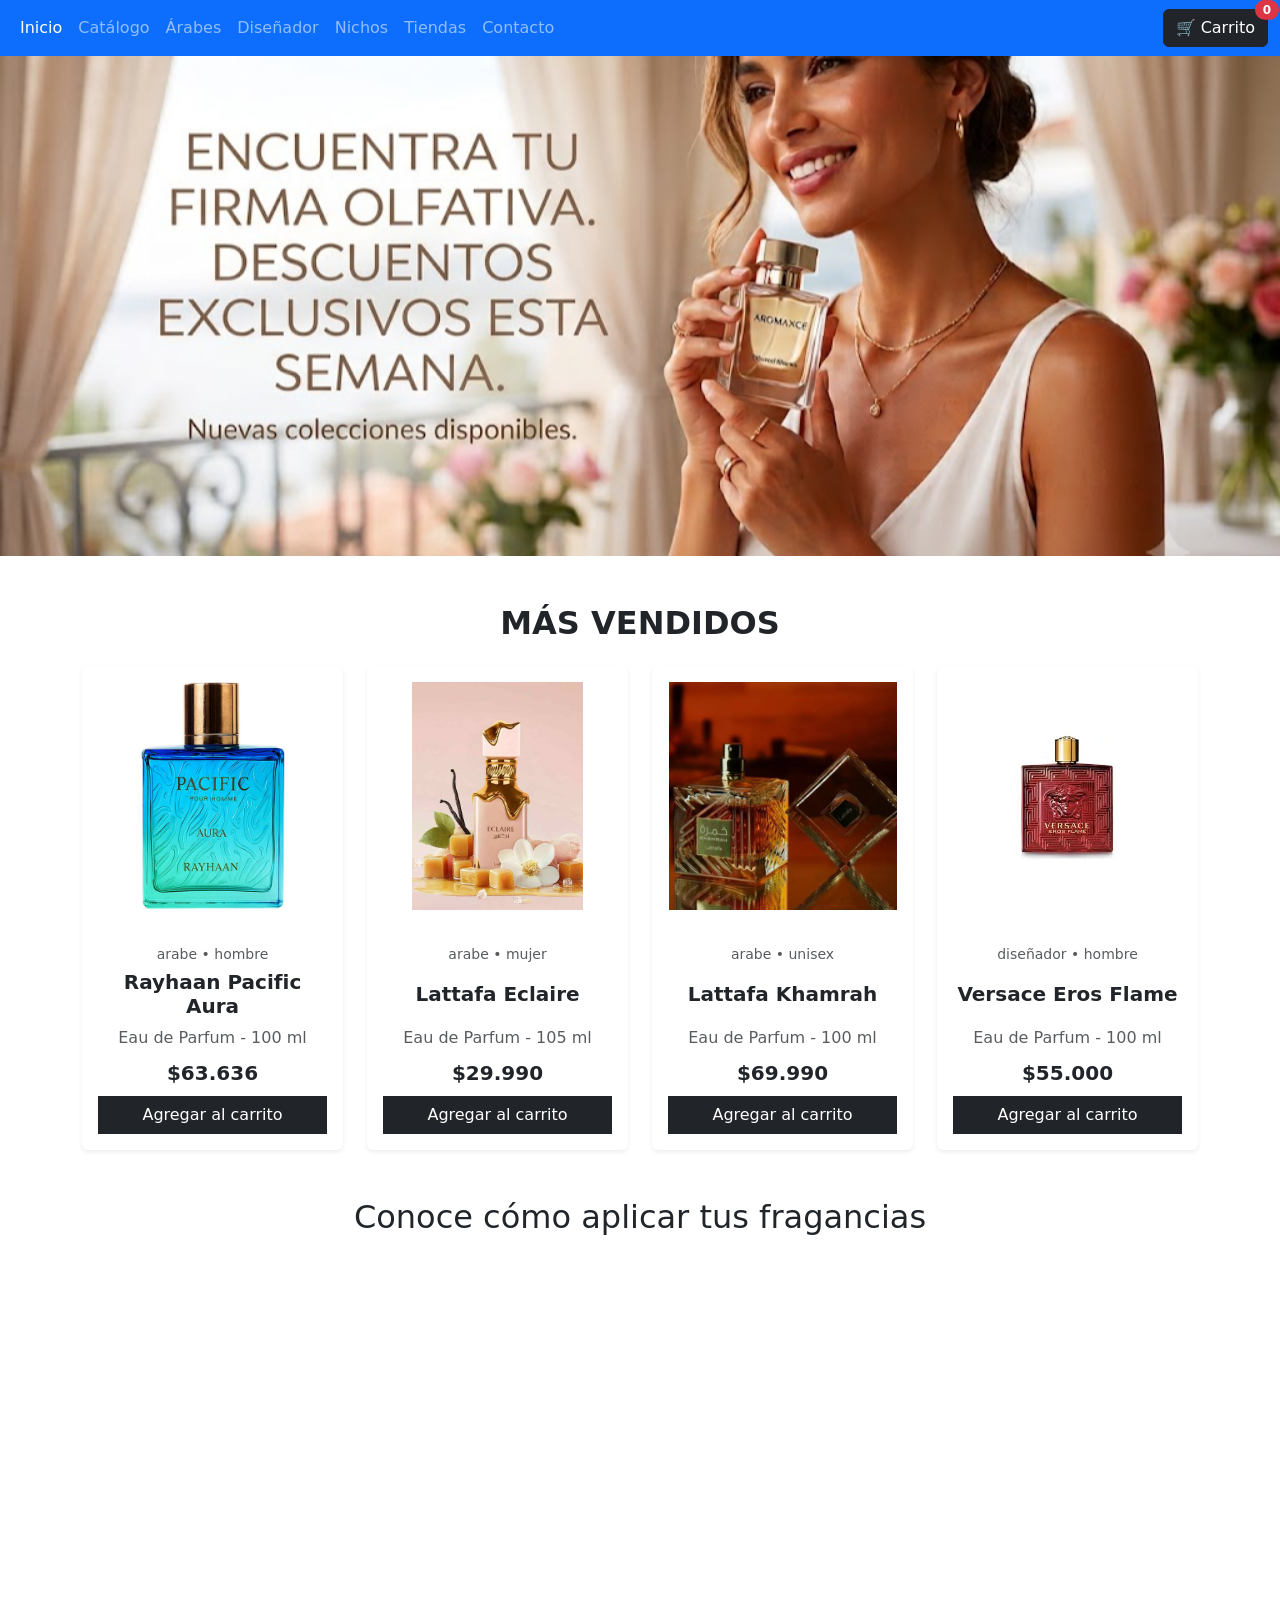
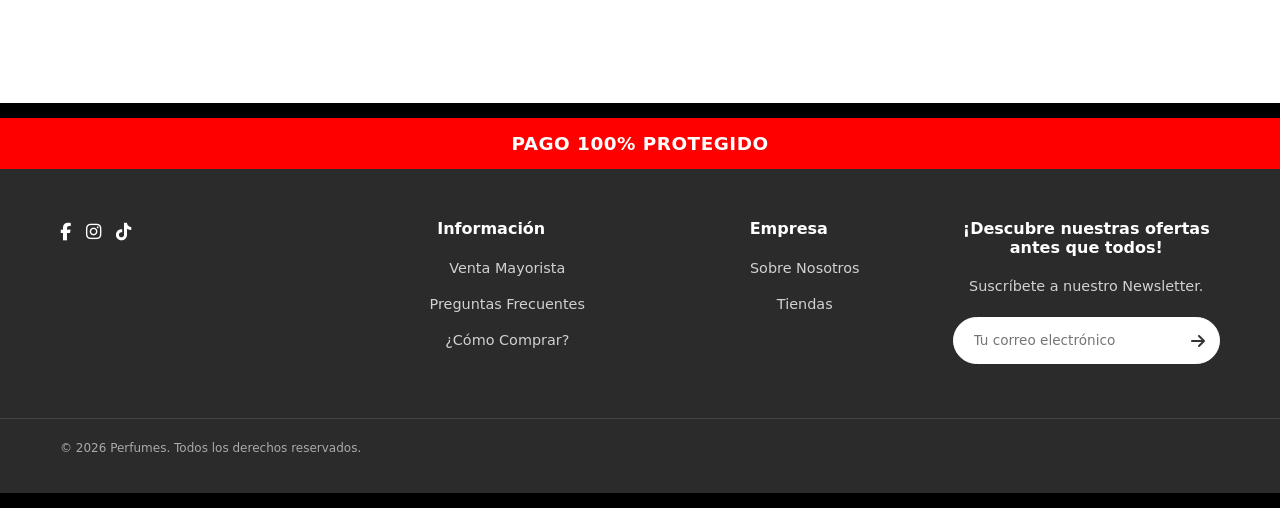
==== commit 79731776: "Add video y cambio productos mas vendidos" ====
--- a/index.html
+++ b/index.html
@@ -62,11 +62,31 @@
         </div>
     </div>
 
+
+    
     <!-- Sección de Productos Dinámicos -->
     <section class="container my-5">
         <h2 class="text-center mb-4 fw-bold">MÁS VENDIDOS</h2>
         <div class="row row-cols-1 row-cols-sm-2 row-cols-md-3 row-cols-lg-4 g-4" id="contenedor-productos"></div>
     </section>
+
+   
+
+    <!-- Youtube short-->
+
+    <section class="container my-5 text-center">
+        <h2 class="mb-4">Conoce cómo aplicar tus fragancias</h2>
+        <div class="ratio ratio-16x9 mx-auto" style="max-width: 700px;">
+            <iframe 
+                src="https://www.youtube.com/embed/hsRiL5t45CY" 
+                title="Video sobre perfumes" 
+                allow="accelerometer; autoplay; clipboard-write; encrypted-media; gyroscope; picture-in-picture" 
+                allowfullscreen>
+            </iframe>
+        </div>
+    </section>
+
+
 
     <!-- Footer -->
     <footer class="site-footer">
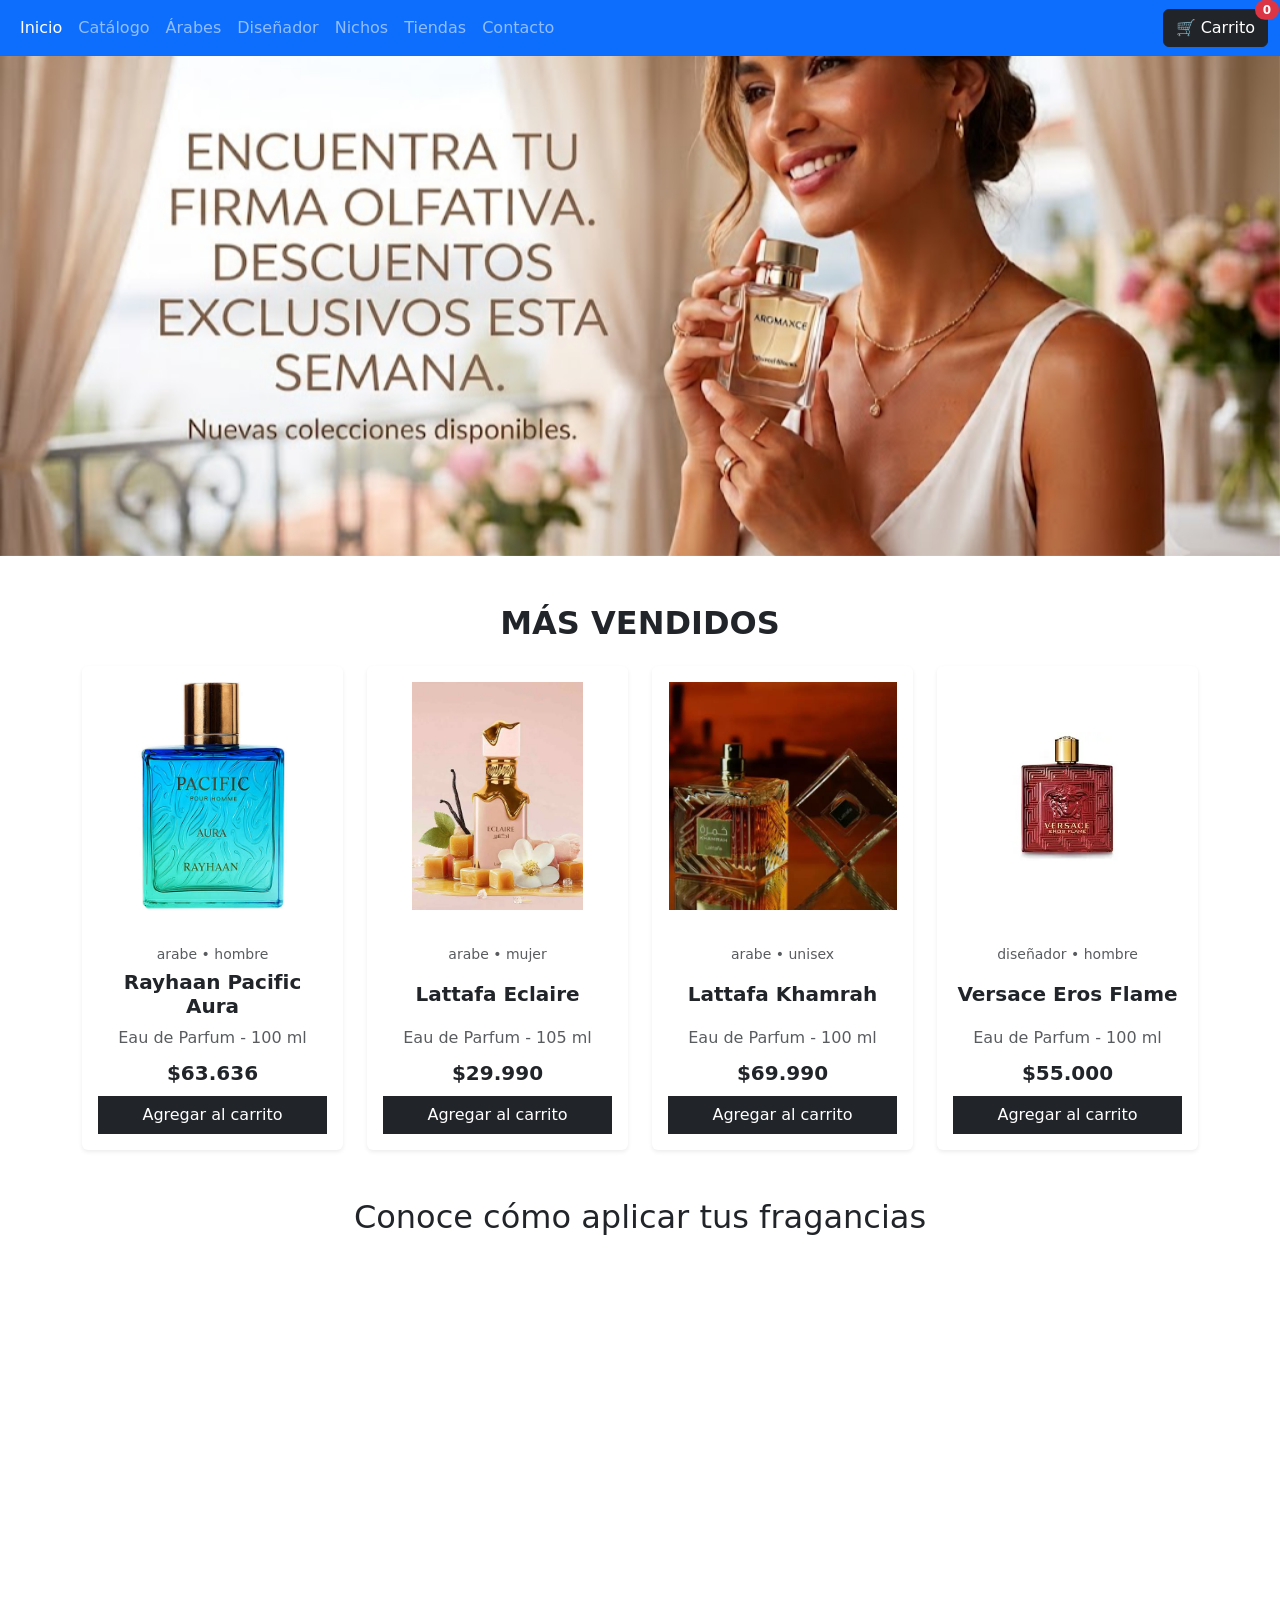
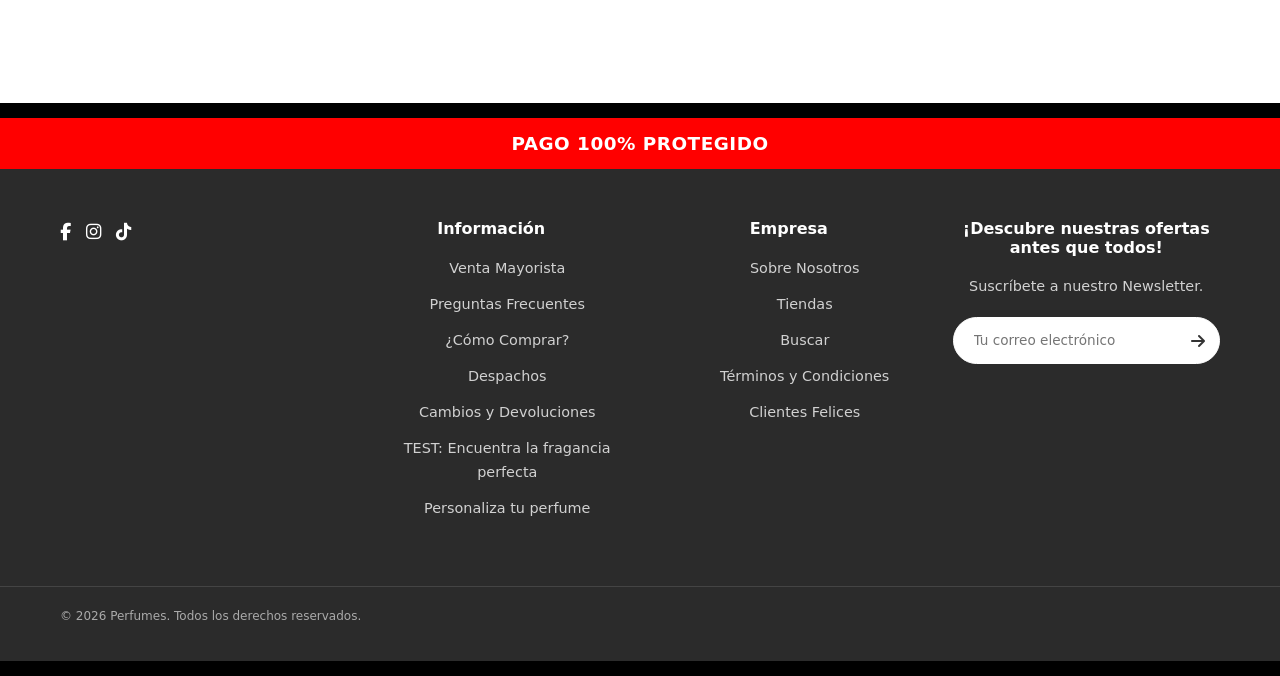
==== commit cce9ed23: "Footer contacto y index" ====
--- a/index.html
+++ b/index.html
@@ -90,7 +90,10 @@
 
     <!-- Footer -->
     <footer class="site-footer">
-        <div class="footer-top-bar">PAGO 100% PROTEGIDO</div>
+        <div class="footer-top-bar">
+            PAGO 100% PROTEGIDO
+        </div>
+
         <div class="footer-content">
             <div class="footer-container">
                 <div class="footer-col footer-brand">
@@ -100,30 +103,43 @@
                         <a href="#" aria-label="TikTok"><i class="fa-brands fa-tiktok"></i></a>
                     </div>
                 </div>
+
                 <div class="footer-col">
                     <h4>Información</h4>
                     <ul>
                         <li><a href="#">Venta Mayorista</a></li>
                         <li><a href="#">Preguntas Frecuentes</a></li>
                         <li><a href="#">¿Cómo Comprar?</a></li>
+                        <li><a href="#">Despachos</a></li>
+                        <li><a href="#">Cambios y Devoluciones</a></li>
+                        <li><a href="#">TEST: Encuentra la fragancia perfecta</a></li>
+                        <li><a href="#">Personaliza tu perfume</a></li>
                     </ul>
                 </div>
+
                 <div class="footer-col">
                     <h4>Empresa</h4>
                     <ul>
                         <li><a href="#">Sobre Nosotros</a></li>
                         <li><a href="#">Tiendas</a></li>
+                        <li><a href="#">Buscar</a></li>
+                        <li><a href="#">Términos y Condiciones</a></li>
+                        <li><a href="#">Clientes Felices</a></li>
                     </ul>
                 </div>
+
                 <div class="footer-col footer-newsletter">
                     <h4>¡Descubre nuestras ofertas antes que todos!</h4>
                     <p>Suscríbete a nuestro Newsletter.</p>
                     <form class="newsletter-form" onsubmit="event.preventDefault();">
                         <input type="email" placeholder="Tu correo electrónico" required>
-                        <button type="submit" aria-label="Suscribirse"><i class="fa-solid fa-arrow-right"></i></button>
+                        <button type="submit" aria-label="Suscribirse">
+                            <i class="fa-solid fa-arrow-right"></i>
+                        </button>
                     </form>
                 </div>
             </div>
+
             <div class="footer-bottom">
                 <div class="footer-container">
                     <p>© 2026 Perfumes. Todos los derechos reservados.</p>
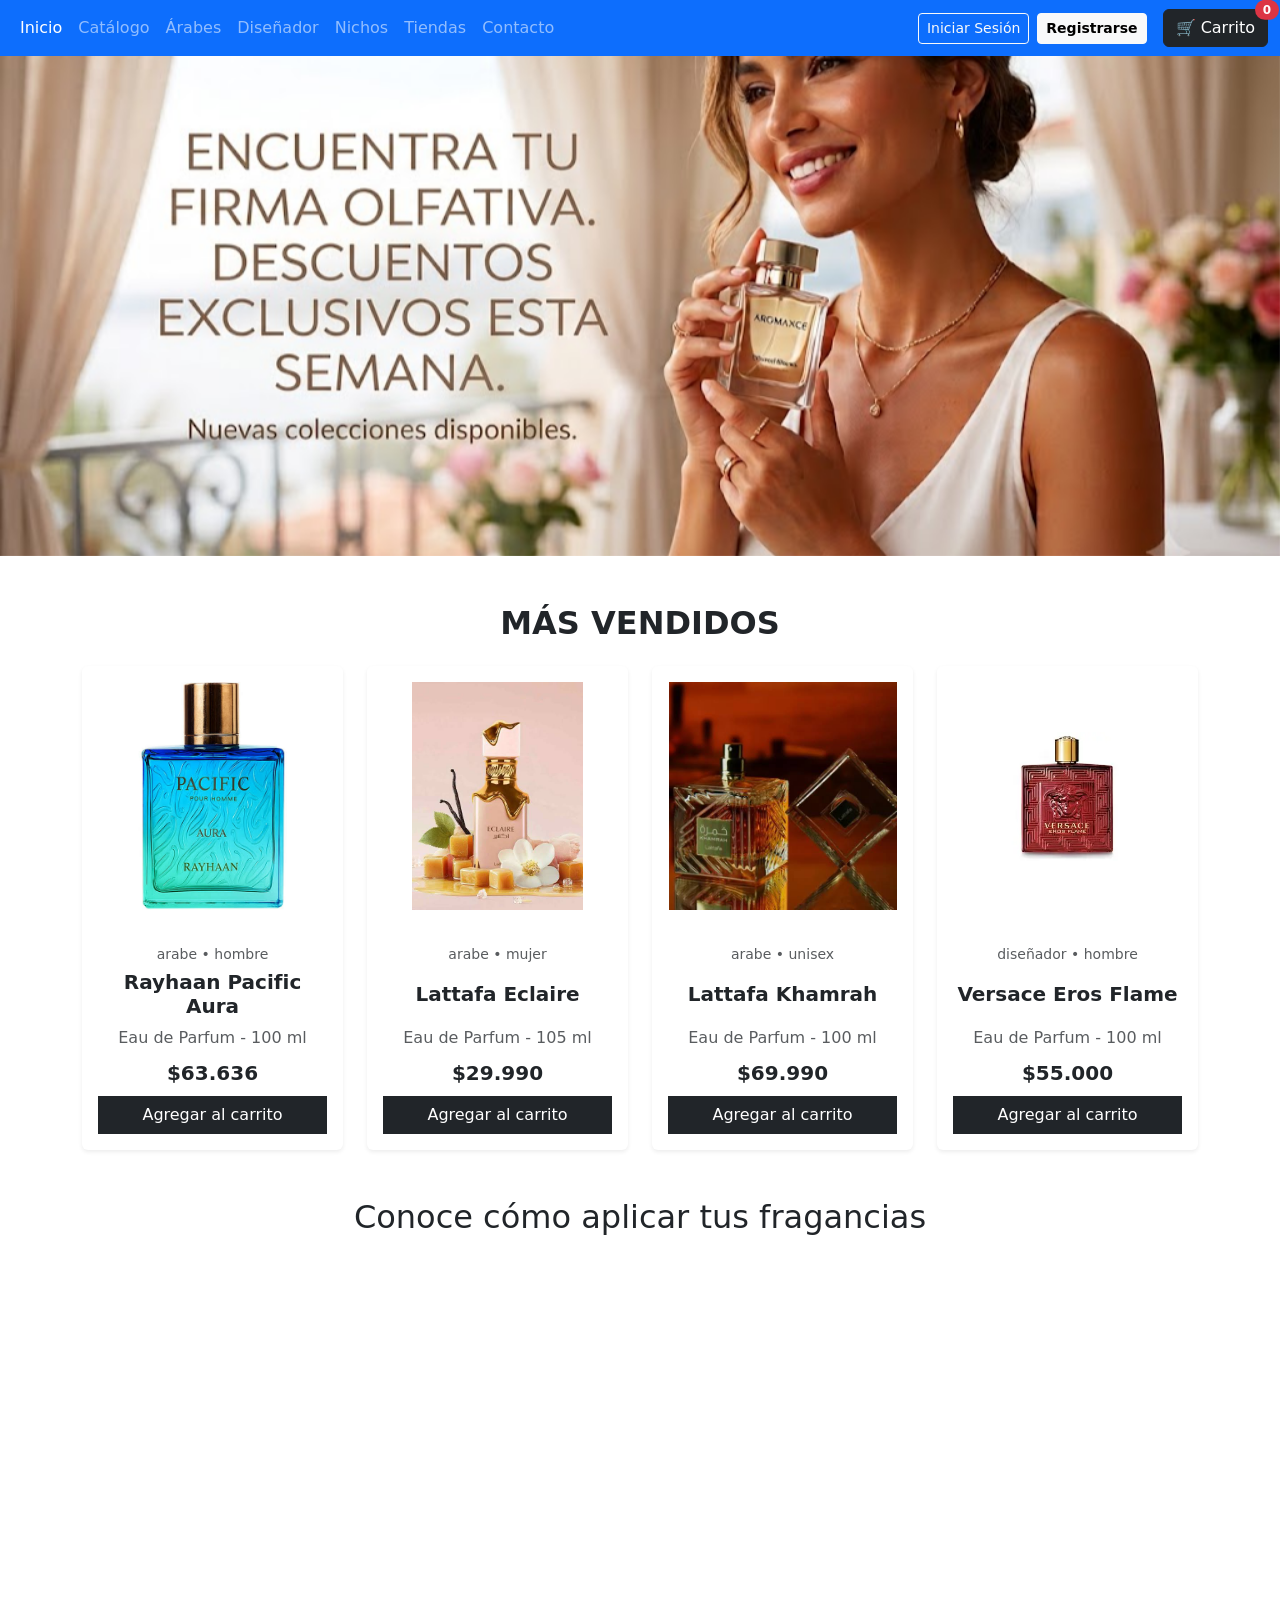
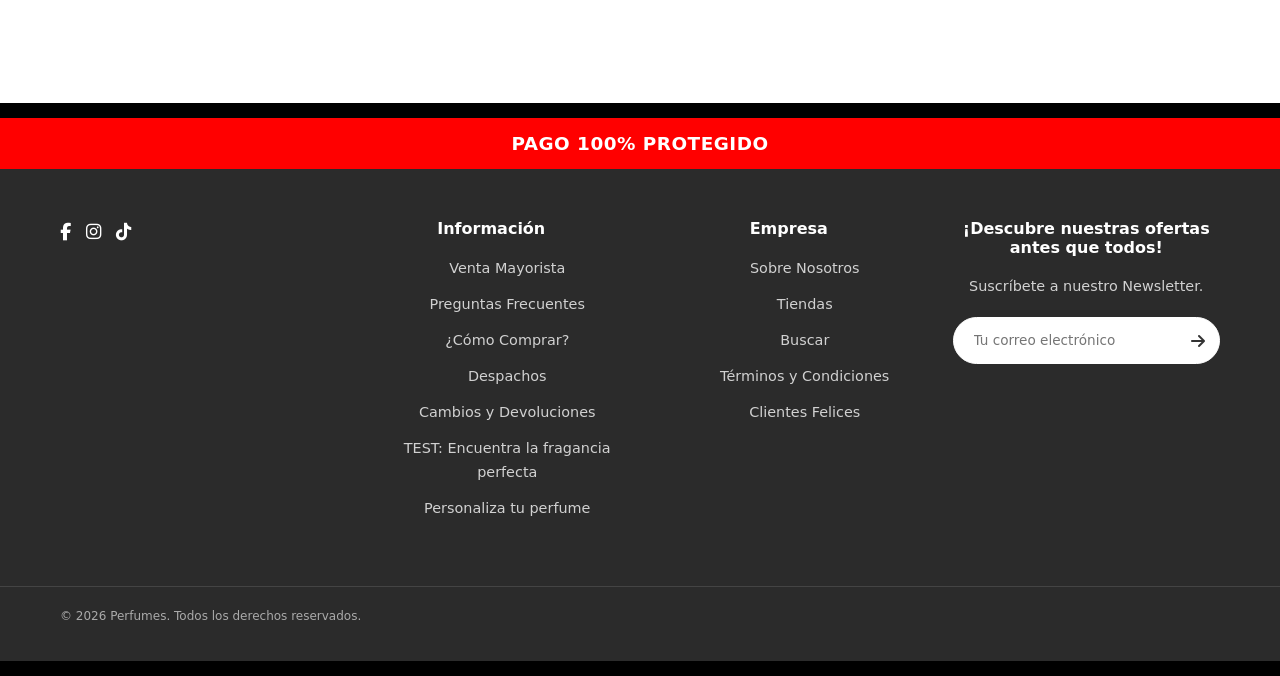
==== commit c98748fc: "inicio_secion_completo" ====
--- a/index.html
+++ b/index.html
@@ -40,12 +40,19 @@
                         <a class="nav-link" href="contacto.html">Contacto</a>
                     </li>
                 </ul>
-                <button class="btn btn-dark position-relative" type="button" data-bs-toggle="offcanvas" data-bs-target="#offcanvasCarrito">
-                    🛒 Carrito
-                    <span id="contador-carrito" class="position-absolute top-0 start-100 translate-middle badge rounded-pill bg-danger">
-                        0
-                    </span>
-                </button>
+
+                <!-- Botones de Autenticación y Carrito (¡Ahora sí incluidos!) -->
+                <div class="d-flex align-items-center gap-2">
+                    <a href="login.html" class="btn btn-outline-light btn-sm">Iniciar Sesión</a>
+                    <a href="registro.html" class="btn btn-light btn-sm fw-bold">Registrarse</a>
+                    
+                    <button class="btn btn-dark position-relative ms-2" type="button" data-bs-toggle="offcanvas" data-bs-target="#offcanvasCarrito">
+                        🛒 Carrito
+                        <span id="contador-carrito" class="position-absolute top-0 start-100 translate-middle badge rounded-pill bg-danger">
+                            0
+                        </span>
+                    </button>
+                </div>
             </div>
         </div>
     </nav>
@@ -62,18 +69,13 @@
         </div>
     </div>
 
-
-    
     <!-- Sección de Productos Dinámicos -->
     <section class="container my-5">
         <h2 class="text-center mb-4 fw-bold">MÁS VENDIDOS</h2>
         <div class="row row-cols-1 row-cols-sm-2 row-cols-md-3 row-cols-lg-4 g-4" id="contenedor-productos"></div>
     </section>
 
-   
-
     <!-- Youtube short-->
-
     <section class="container my-5 text-center">
         <h2 class="mb-4">Conoce cómo aplicar tus fragancias</h2>
         <div class="ratio ratio-16x9 mx-auto" style="max-width: 700px;">
@@ -85,8 +87,6 @@
             </iframe>
         </div>
     </section>
-
-
 
     <!-- Footer -->
     <footer class="site-footer">
@@ -121,7 +121,7 @@
                     <h4>Empresa</h4>
                     <ul>
                         <li><a href="#">Sobre Nosotros</a></li>
-                        <li><a href="#">Tiendas</a></li>
+                        <li><a href="tiendas.html">Tiendas</a></li>
                         <li><a href="#">Buscar</a></li>
                         <li><a href="#">Términos y Condiciones</a></li>
                         <li><a href="#">Clientes Felices</a></li>
